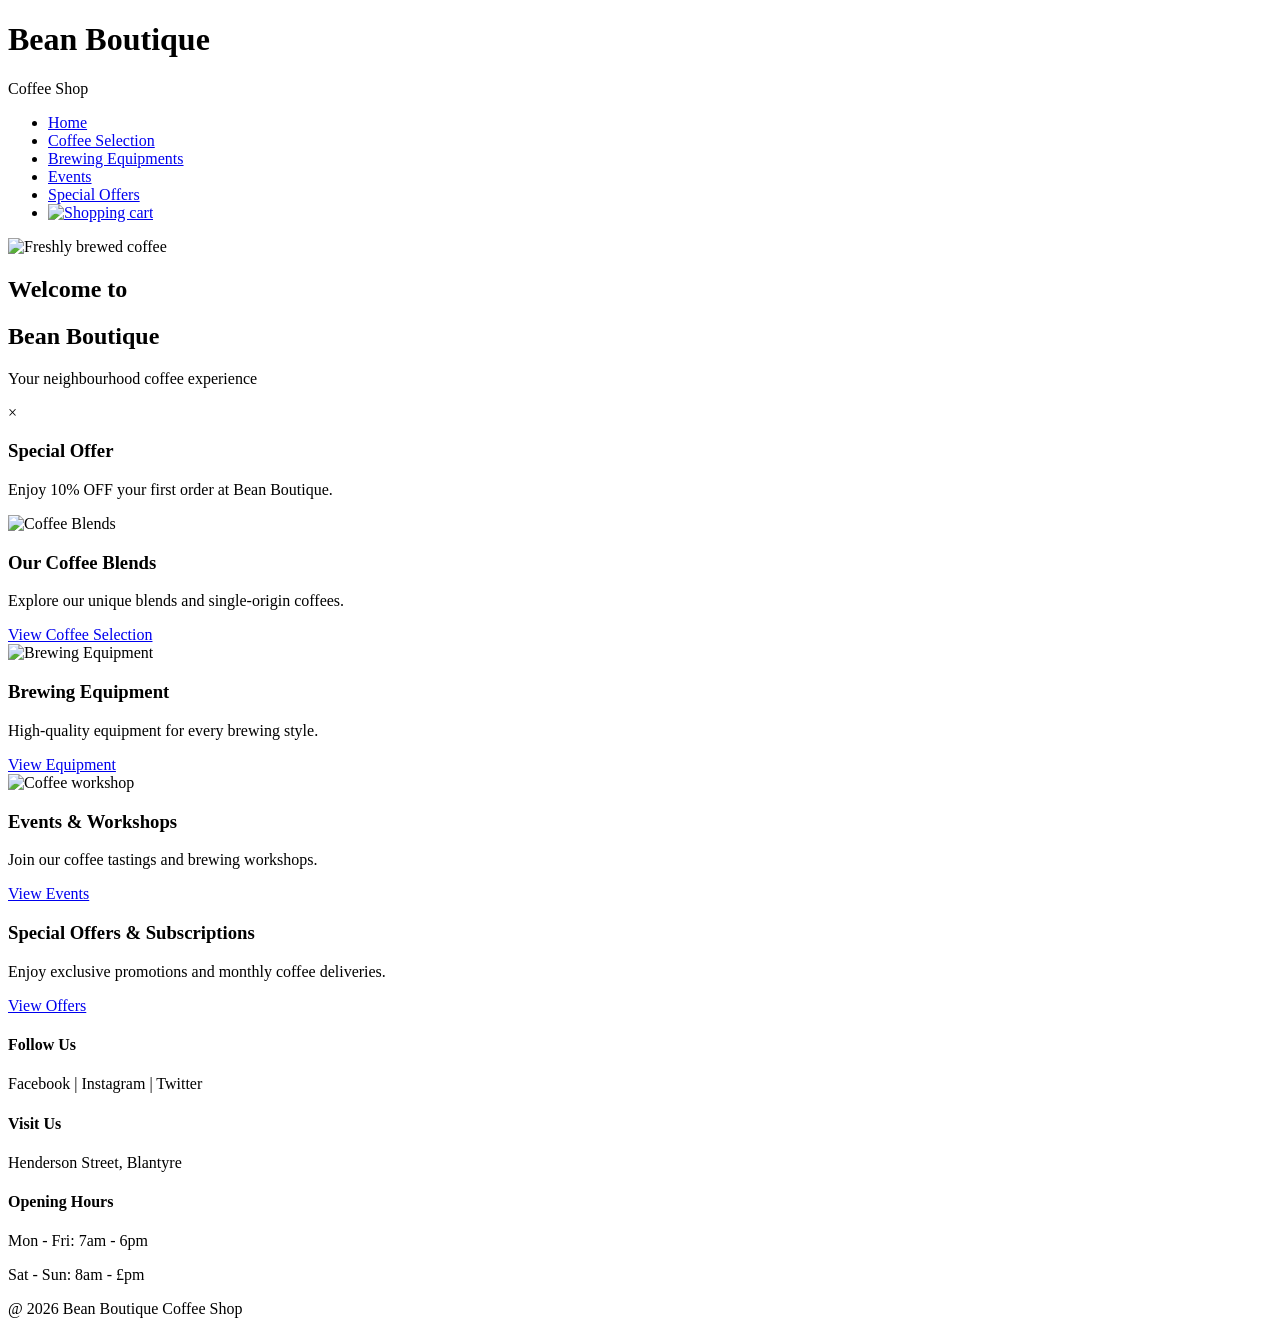
==== index.html @ 31d55584 "Add files via upload" ====
<!DOCTYPE html>
<html lang="en">
<head>
  <meta charset="UTF-8">
  <meta name="viewport" content="width=device-width, initial-scale=1.0">
  <title>Bean Boutique Coffee Shop</title>
  <link rel="stylesheet" href="style.css">
</head>
<body>

  <header>
    <div class="logo">
      <h1>Bean Boutique</h1>
      <p>Coffee Shop</p>
    </div>

    <nav>
      <ul>
        <li><a href="index.html">Home</a></li>
        <li><a href="coffee.html">Coffee Selection</a></li>
        <li><a href="equipment.html">Brewing Equipments</a></li>
        <li><a href="events.html">Events</a></li>
        <li><a href="offers.html">Special Offers</a></li>
        <li><a href="cart.html">
          <img src="images/d5.png" alt="Shopping cart" class="cart-icon">
        </a>
        </li>
      </ul>
    </nav>
  </header>

  <!-- hero section/slideshow -->
  <section class="hero">
    <img src="images/morning-coffee.png" alt="Freshly brewed coffee">
      <div class="hero-text">
        <h2>Welcome to</h2>
        <h2 class="bean">Bean Boutique</h2>
        <p>Your neighbourhood coffee experience</p>
      </div>
  </section>

  <!-- Modal Popup(Discount signup) -->
   <div class="modal" id="discountModal">
    <div class="modal-content">
      <span class="close-btn">&times;</span>
      <h3>Special Offer</h3>
      <p>Enjoy 10% OFF your first order at Bean Boutique.</p>
    </div>
   </div>

   <!-- ==== Main Content Sections ==== -->
    <main>

      <!-- Coffee Blends -->
       <section class="features">
        <img src="images/close-up.png" alt="Coffee Blends">
        <h3>Our Coffee Blends</h3>
        <p>Explore our unique blends and single-origin coffees.</p>
        <a href="coffee.html">View Coffee Selection</a>
       </section>

       <!-- Brewing Equipment -->
        <section class="features">
          <img src="images/artisan-coffee.png" alt="Brewing Equipment">
          <h3>Brewing Equipment</h3>
          <p>High-quality equipment for every brewing style.</p>
          <a href="equipment.html">View Equipment</a>
        </section>

        <!-- Events & Workshops -->
         <section class="features">
          <img src="images/coffee-break.png" alt="Coffee workshop">
          <h3>Events & Workshops</h3>
          <p>Join our coffee tastings and brewing workshops.</p>
          <a href="events.html">View Events</a>
         </section>

         <!-- Special Offers -->
          <section class="offers">
            <h3>Special Offers & Subscriptions</h3>
            <p>Enjoy exclusive promotions and monthly coffee deliveries.</p>
            <a href="offers.html">View Offers</a>
          </section>
    </main>

    <!-- ==== Footer ==== -->
     <footer>
      <section class="footer-section">
        <h4>Follow Us</h4>
        <p>Facebook | Instagram | Twitter </p>
      </section>

      <section class="footer-section">
        <h4>Visit Us</h4>
        <p>Henderson Street, Blantyre</p>
      </section>

      <section class="footer-section">
        <h4>Opening Hours</h4>
        <p>Mon - Fri: 7am - 6pm</p>
        <p>Sat - Sun: 8am - £pm</p>
      </section>

      <p class="copyright">@ 2026 Bean Boutique Coffee Shop</p>
     </footer>

     <script>
      document.addEventListener("DOMContentLoaded", function() {

        const modal = document.getElementById("discountModal");
        const closeBtn = document.querySelector(".close-btn");

        // After three seconds, show modal ONLY if it has never been shown before
        if (!
          sessionStorage.getItem("modalShown")) {
            setTimeout(function() {
              modal.style.display = "flex";
            }, 3000);
          }

        // Close modal and remember the user has seen it
        function closeModal() {
          modal.style.display = "none";
          sessionStorage.setItem("modalShown", "true");
        }
        closeBtn.addEventListener("click", closeModal);

        modal.addEventListener("click", function(e){
          if (e.target === modal) {
            closeModal();
          }
        });

      });
     </script>
</body>
</html>
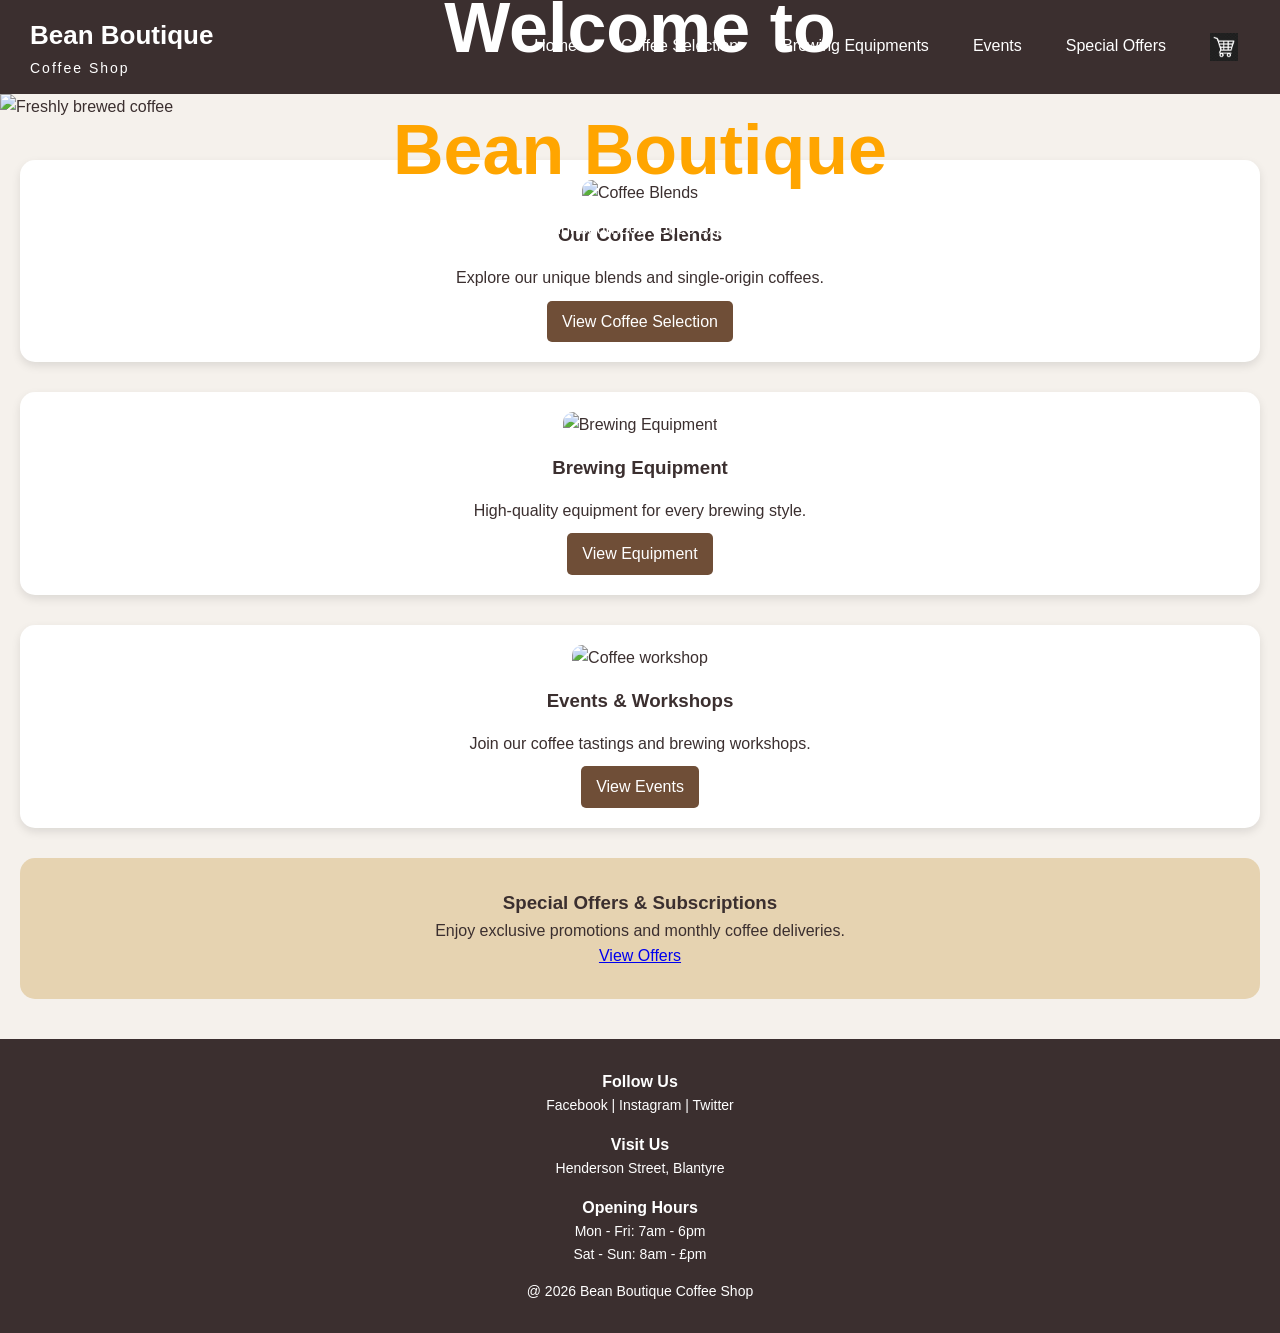
==== commit 41e28386: "Update index.html" ====
--- a/index.html
+++ b/index.html
@@ -22,7 +22,7 @@
         <li><a href="events.html">Events</a></li>
         <li><a href="offers.html">Special Offers</a></li>
         <li><a href="cart.html">
-          <img src="images/d5.png" alt="Shopping cart" class="cart-icon">
+          <img src="d5.png" alt="Shopping cart" class="cart-icon">
         </a>
         </li>
       </ul>
@@ -134,4 +134,5 @@
       });
      </script>
 </body>
-</html>+
+</html>
--- a/style.css
+++ b/style.css
@@ -0,0 +1,357 @@
+/* ==== Reset & Base Styles ==== */
+* {
+  margin: 0;
+  padding: 0;
+  box-sizing: border-box;
+  font-family: Arial, Helvetica, sans-serif;
+}
+
+body {
+  background-color: #f5f1ec;
+  color: #3b2f2f;
+  line-height: 1.6;
+}
+
+/* ==== Header & Navigation ==== */
+header {
+  background-color: #3b2f2f;
+  color: #fff;
+  padding: 15px 30px;
+  display: flex;
+  justify-content: space-between;
+  align-items: center;
+}
+
+.logo h1 {
+  font-size: 26px;
+}
+
+.logo p {
+  font-size: 14px;
+  letter-spacing: 2px;
+}
+
+nav ul {
+  list-style: none;
+  display: flex;
+}
+
+nav ul li {
+  margin-left: 20px;
+}
+
+nav ul li a {
+  color: #fff;
+  text-decoration: none;
+  padding: 8px 12px;
+  transition: background 0.3s;
+}
+
+nav ul li a:hover {
+  background-color: #6f4e37;
+  border-radius: 5px;
+}
+
+.cart-icon {
+  width: 28px;
+  height: 28px;
+  vertical-align: middle;
+}
+
+.cart {
+  text-align: center;
+  padding: 40px;
+}
+
+.cart-item {
+  display: flex;
+  align-items: center;
+  gap: 15px;
+  margin-bottom: 10px;
+}
+
+.cart-img {
+  width: 60px;
+  height: auto;
+  border-radius: 5px;
+}
+
+.btn {
+  display: inline-block;
+  margin-top: 15px;
+  padding: 10px 20px;
+  background-color: #6f4e37;
+  color: #fff;
+  text-decoration: none;
+  border-radius: 5px;
+}
+
+nav ul li a:hover .cart-icon {
+  opacity: 0.7;
+}
+/* ==== Hero section ==== */
+.hero {
+  position: relative;
+}
+
+.hero img {
+  width: 100%;
+  height: 70vh;
+  object-fit: cover;
+}
+
+.hero-text {
+  position: absolute;
+  top: 50%;
+  left: 50%;
+  transform: translate(-50%, -50%);
+  color: #fff;
+  padding: 25px;
+  text-align: center;
+  border-radius: 10px;
+}
+
+.hero-text h2 {
+  font-size: 70px;
+  margin-bottom: 10px;
+}
+
+.bean{
+    color: orange;
+}
+
+/* ==== Modal popup ==== */
+.modal {
+  display: none;    /*hidden by default */
+  position: fixed;
+  left: 0;
+  top: 0;
+  width: 100%;
+  height: 100%;
+  background: rgba(0, 0, 0, 0.6);
+  justify-content: center;
+  align-items: center;
+  z-index: 1000;
+}
+
+.modal-content {
+  background: #fff;
+  width: 90%;
+  max-width: 400px;
+  padding: 20px;
+  border-radius: 8px;
+  position: relative;
+  text-align: center;
+}
+
+.close-btn {
+  position: absolute;
+  top: 10px;
+  right: 15px;
+  cursor: pointer;
+  font-size: 22px;
+}
+
+/* ==== Main Sections ==== */
+main {
+  padding: 40px 20px;
+  display: grid;
+  grid-template-columns: repeat(auto-fit, minmax(250px 1fr));
+  gap: 30px;
+}
+
+.features {
+  background-color: #fff;
+  padding: 20px;
+  border-radius: 15px;
+  box-shadow: 0 4px 10px rgba(0, 0, 0, 0.1);
+  text-align: center;
+  transition: transform 0.3s;
+}
+
+.features:hover {
+  transform: translateY(-5px);
+}
+
+.features img {
+  width: 100%;
+  height: 180px;
+  object-fit: cover;
+  border-radius: 10px;
+}
+
+.features h3 {
+  margin: 15px 0;
+}
+
+.features a {
+  display: inline-block;
+  margin-top: 10px;
+  text-decoration: none;
+  color: #fff;
+  background-color: #6f4e37;
+  padding: 8px 15px;
+  border-radius: 5px;
+}
+
+.features a:hover {
+  background-color: #3b2f2f;
+}
+
+/* === Offers Section === */
+.offers {
+  grid-column: 1 / -1;
+  background-color: #e6d3b1;
+  padding: 30px;
+  border-radius: 15px;
+  text-align: center;
+}
+
+/* === Footer === */
+footer {
+  background-color: #3b2f2f;
+  color: #fff;
+  padding: 30px 20px;
+  text-align: center;
+}
+
+.footer-section {
+  margin-bottom: 15px;
+}
+
+footer p {
+  font-size: 14px;
+} 
+
+/* ==== Coffee Selection Page ==== */
+.page-title {
+  text-align: center;
+  padding: 40px 20px;
+}
+
+.page-title h2 {
+  font-size: 2.5rem;
+  margin-bottom: 10px;
+}
+
+.page-title p{
+  color: #555;
+}
+
+/* Search bar */
+.search-section {
+  text-align: center;
+  margin-bottom: 30px;
+}
+
+.search-section input {
+  width: 60%;
+  max-width: 400px;
+  padding: 12px;
+  border: 1px solid #ccc;
+  border-radius: 25px;
+  font-size: 1rem;
+}
+
+/* Coffee Card */
+.coffee-card {
+  display: grid;
+  grid-template-columns: repeat(auto-fit, minmax(250px, 1fr));
+  gap: 25px;
+  padding: 0 40px 60px;
+}
+
+/* Coffee Card */
+.coffee-card {
+  background: #fff;
+  border-radius: 12px;
+  box-shadow: 0 5px 15px rgba(0, 0, 0, 0.1);
+  text-align: center;
+  padding: 20px;
+  transition: transform 0.3s ease, box-shadow 0.3s ease;
+}
+
+.coffee-card:hover {
+  transform: translateY(-8px);
+  box-shadow: 0 10px 25px rgba(0, 0, 0, 0.15);
+}
+
+.coffee-card img {
+  width: 100%;
+  height: 180px;
+  object-fit: cover;
+  border-radius: 10px;
+  margin-top: 15px;
+}
+
+.coffee-card h3 {
+  font-size: 1.4rem;
+  margin-bottom: 10px;
+}
+
+.coffee-card p {
+  font-size: 0.95rem;
+  margin: 5px 0;
+}
+
+/* Button */
+.coffee-card button {
+  margin-top: 15px;
+  padding: 10px 20px;
+  border: none;
+  border-radius: 20px;
+  background-color: #6f4e37;
+  color: #fff;
+  font-size: 0.95rem;
+  cursor: pointer;
+  transition: background 0.3s ease;
+}
+
+.coffee-card button:hover {
+  background-color: #56392d;
+}
+
+
+/* ==== Responsive Design ==== */
+@media (max-width: 768px) {
+  header {
+    flex-direction: column;
+    text-align: center;
+  }
+
+  nav ul {
+    flex-direction: column;
+    margin-top: 15px;
+  }
+
+  nav ul li {
+    margin: 10px 0;
+  }
+
+  .hero img {
+    height: 50vh;
+  }
+
+  .hero-text {
+    width: 90%;
+    padding: 0 10px;
+  }
+
+  .hero-text h2 {
+    font-size: 2.2rem;
+    line-height: 1.2;
+  } 
+
+  .hero-text p {
+    font-size: 1rem;
+    margin-top: 10px;
+  }
+
+  .search-section input {
+    width: 80%;
+  }
+
+  .coffee-grid {
+    padding: 0 20px 40px;
+  }
+}
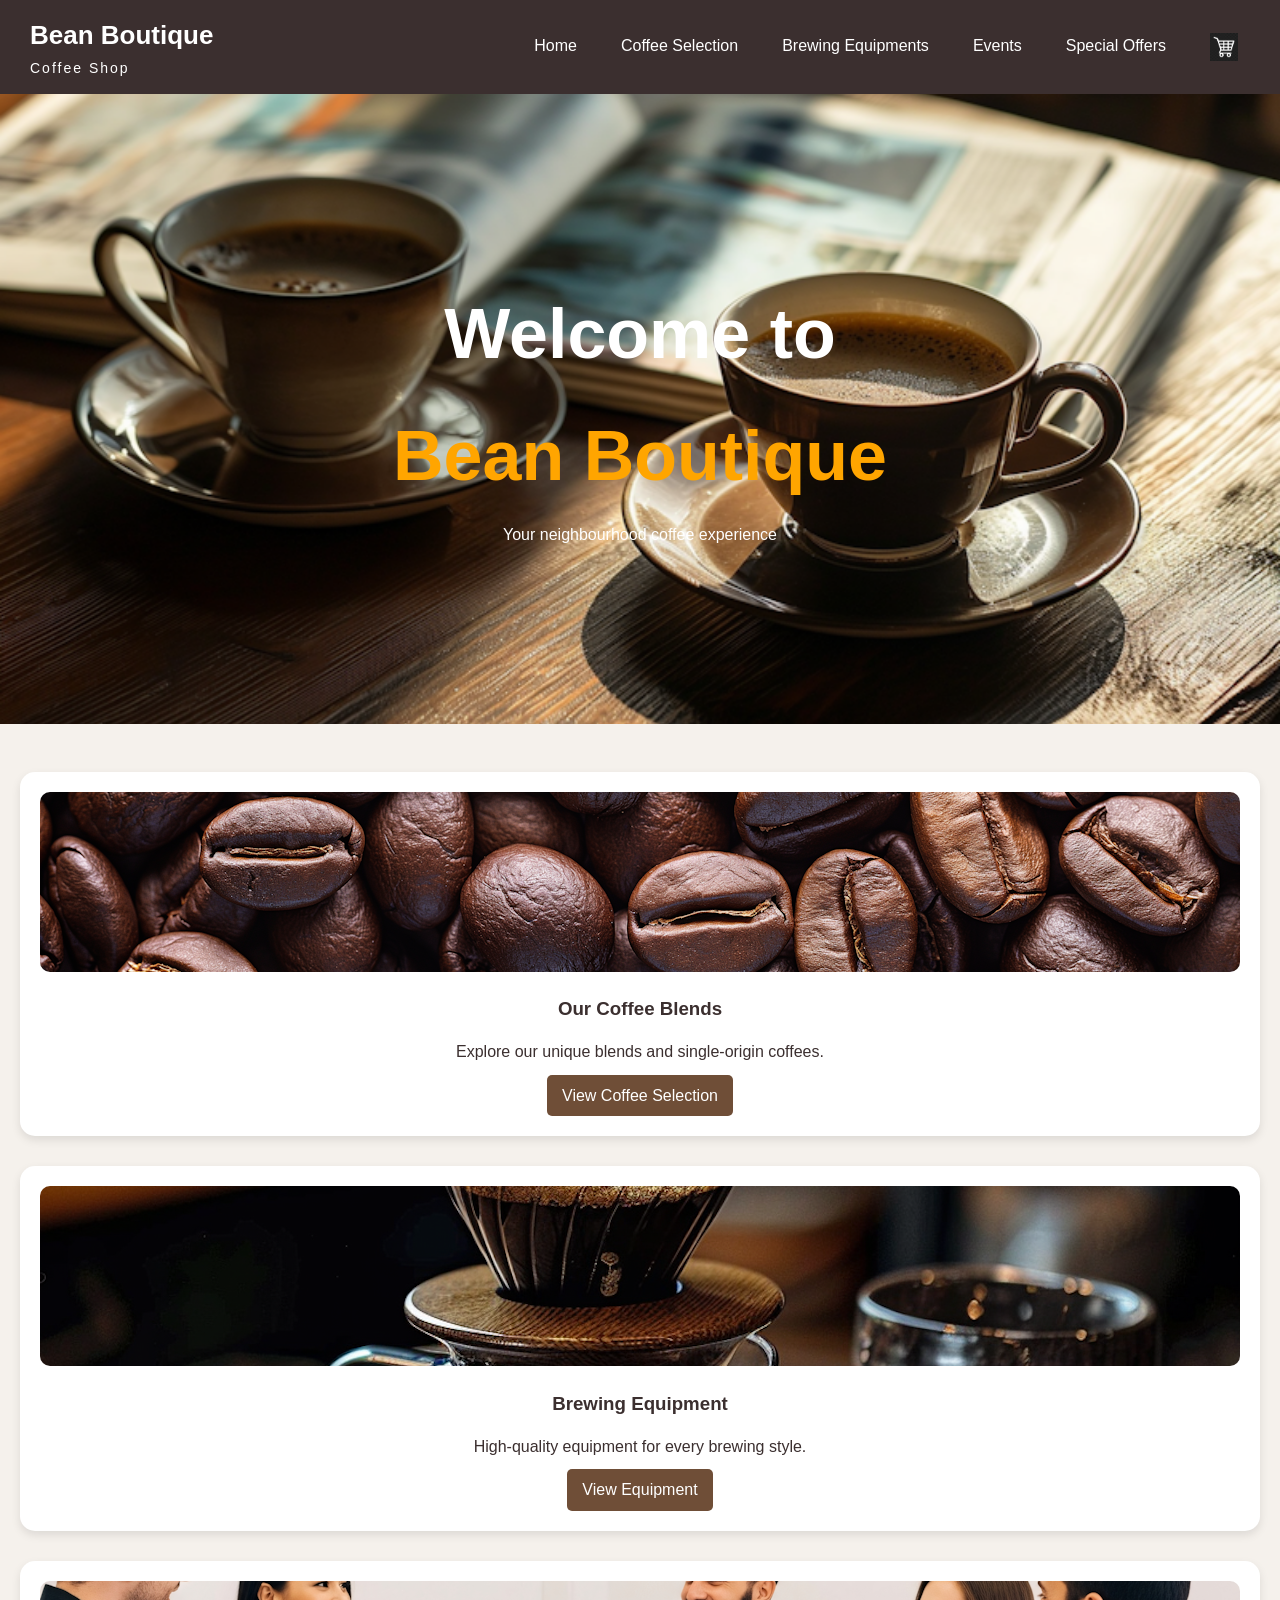
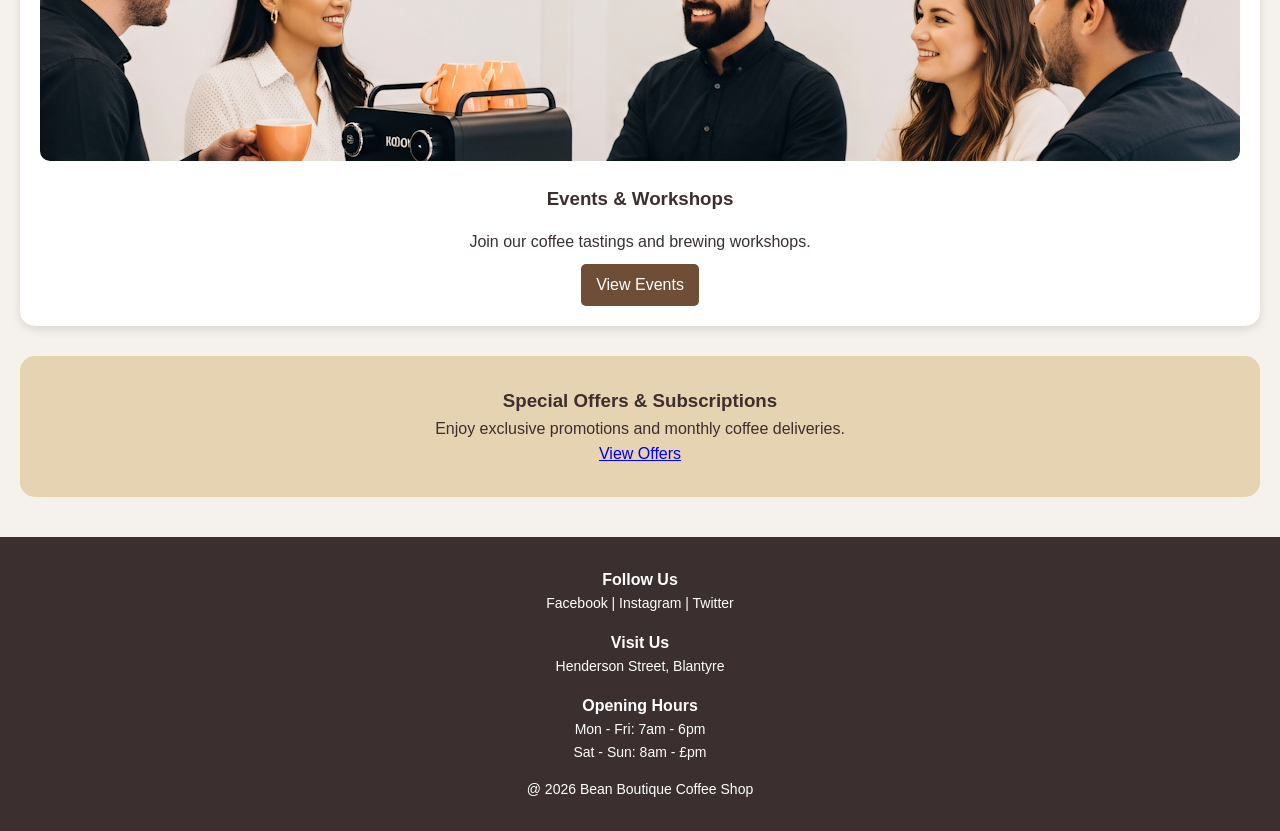
==== commit 35eb09d9: "Update index.html" ====
--- a/index.html
+++ b/index.html
@@ -31,7 +31,7 @@
 
   <!-- hero section/slideshow -->
   <section class="hero">
-    <img src="images/morning-coffee.png" alt="Freshly brewed coffee">
+    <img src="morning-coffee.png" alt="Freshly brewed coffee">
       <div class="hero-text">
         <h2>Welcome to</h2>
         <h2 class="bean">Bean Boutique</h2>
@@ -53,7 +53,7 @@
 
       <!-- Coffee Blends -->
        <section class="features">
-        <img src="images/close-up.png" alt="Coffee Blends">
+        <img src="close-up.png" alt="Coffee Blends">
         <h3>Our Coffee Blends</h3>
         <p>Explore our unique blends and single-origin coffees.</p>
         <a href="coffee.html">View Coffee Selection</a>
@@ -61,7 +61,7 @@
 
        <!-- Brewing Equipment -->
         <section class="features">
-          <img src="images/artisan-coffee.png" alt="Brewing Equipment">
+          <img src="artisan-coffee.png" alt="Brewing Equipment">
           <h3>Brewing Equipment</h3>
           <p>High-quality equipment for every brewing style.</p>
           <a href="equipment.html">View Equipment</a>
@@ -69,7 +69,7 @@
 
         <!-- Events & Workshops -->
          <section class="features">
-          <img src="images/coffee-break.png" alt="Coffee workshop">
+          <img src="coffee-break.png" alt="Coffee workshop">
           <h3>Events & Workshops</h3>
           <p>Join our coffee tastings and brewing workshops.</p>
           <a href="events.html">View Events</a>
@@ -136,3 +136,4 @@
 </body>
 
 </html>
+
